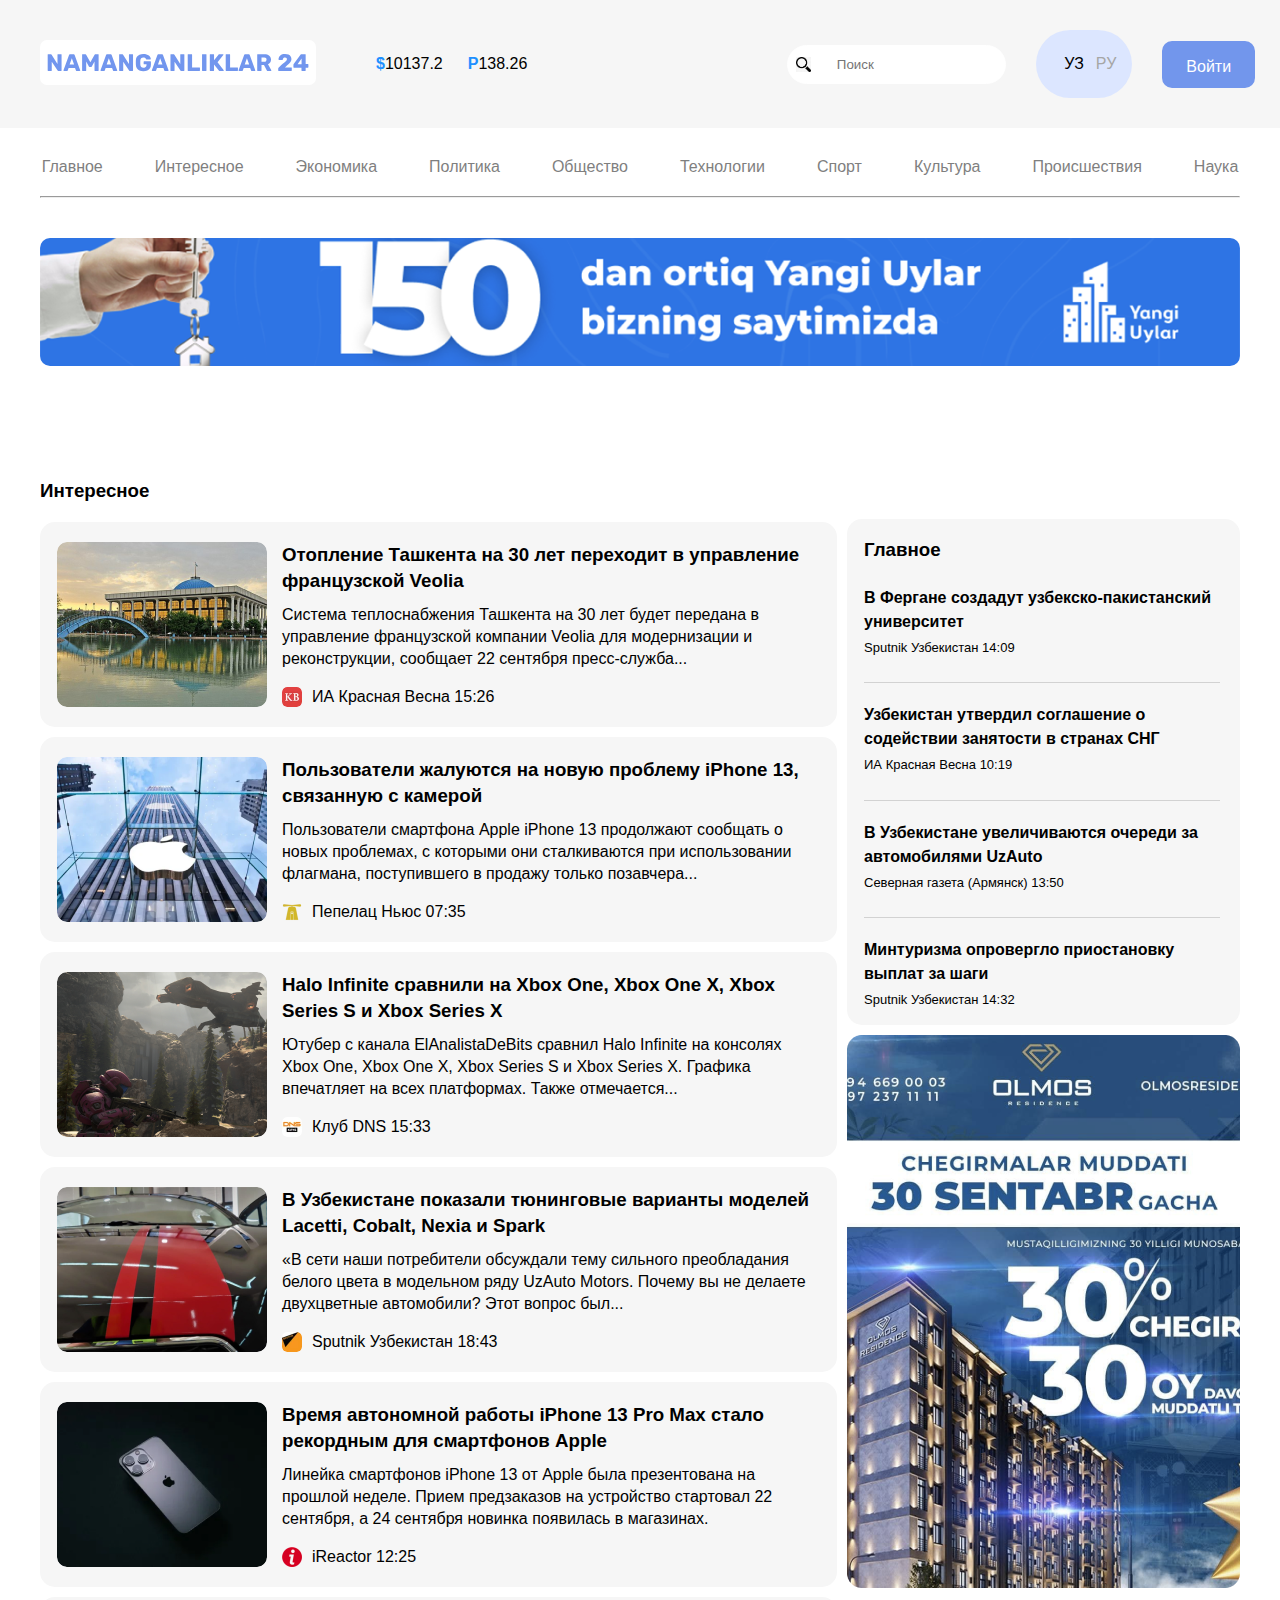
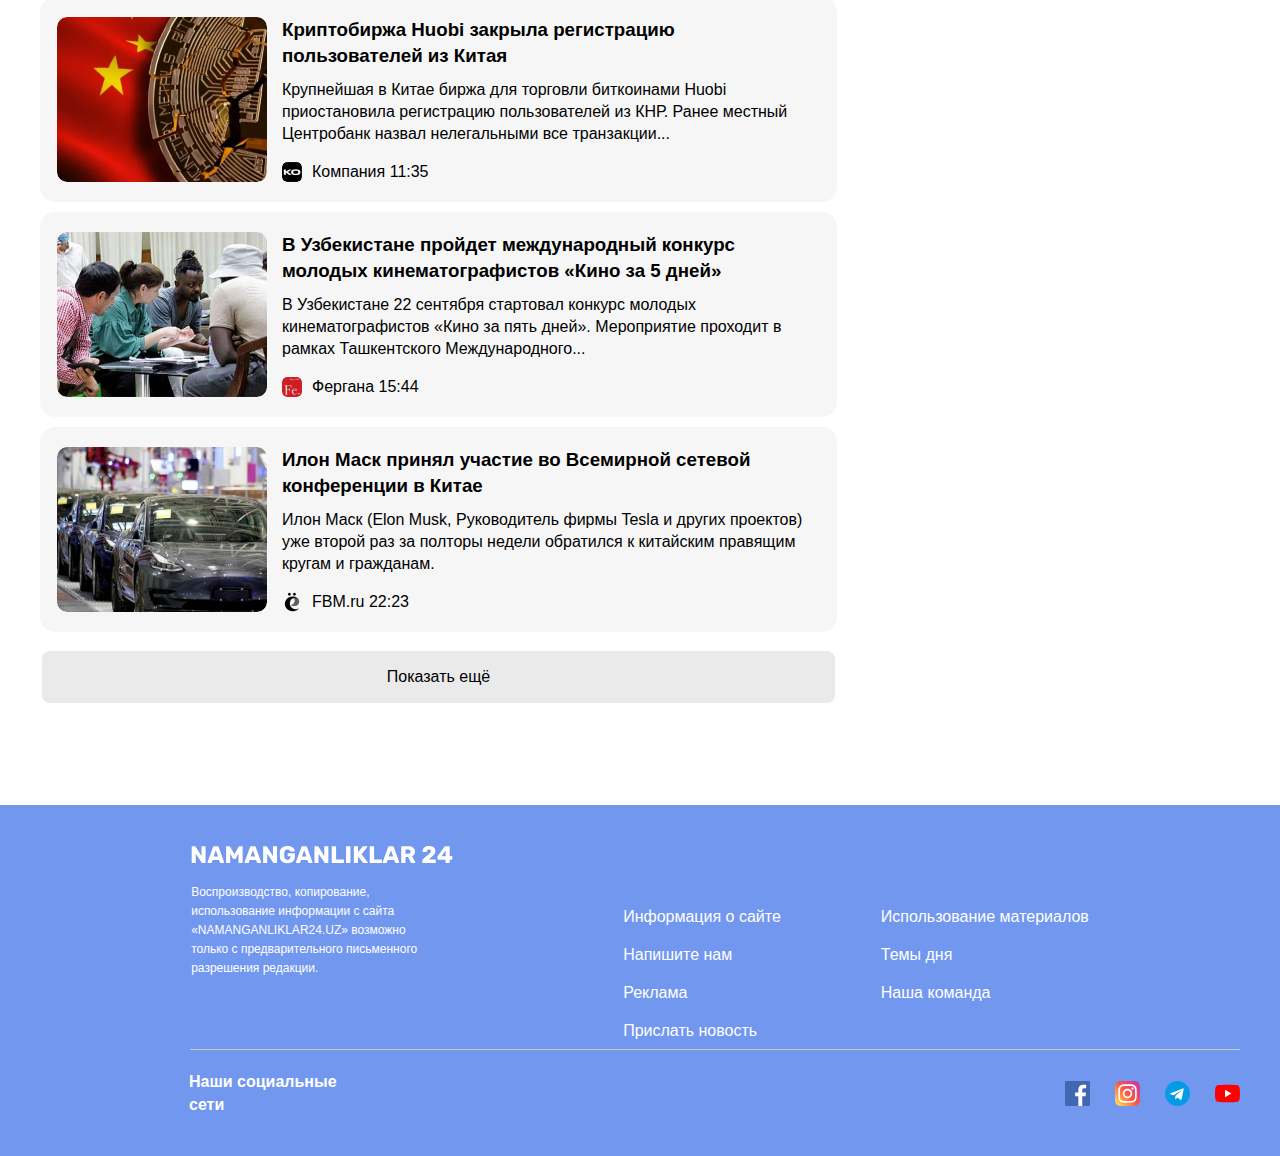
==== about.html @ 74d0e5bb "Initial commit" ====
<!DOCTYPE html>
<html lang="en">

<head>
    <meta charset="UTF-8">
    <meta name="viewport" content="width=device-width, initial-scale=1.0">
    <title>About.Namangan</title>
    <link rel="stylesheet" href="./normalize.css">
    <link rel="stylesheet" href="./main.css">
</head>

<body>
    <header class="namangan__header">
        <div class="header__inner">
            <div class="container">
                <div class="box__bacgkround__color">

                    <div class="box__namangan__one">

                        <div class="header__content">
                            <a href="./index.html">
                            <img class="header__logo" src="./images/NAMANGANLIKLAR24.svg" alt="Namangan photo">
                        </a>
                        </div>

                        <div class="drbox">
                            <p class="header__$"><span class="dollar__span">$</span>10137.2</p>
                            <p class="header__rubl"><span class="rubl__span">Р</span>138.26</p>
                        </div>
                        <div class="form__content">
                            <form class="header__form" action="https://echo.htmlacademy.ru" method="post">
                                <input class="header__form__item" placeholder="     Поиск" name="User_search"
                                    type="search">
                            </form>
                            <div class="language__box">
                                <a class="header__language" href="#">УЗ</a>
                                <a class="header__language__ru" href="#">РУ</a>
                            </div>
                            <a class="header__sign" href="./contact.html">Войти</a>
                        </div>


                    </div>



                </div>
            </div>
        </div>
        <div class="box__orginal__header">
            <div class="container">
                <ul class="header__list">
                    <li class="header__list__item"><a class="header__link" href="./index.html">Главное</a></li>
                    <li class="header__list__item"><a class="header__link" href="./about.html">Интересное</a></li>
                    <li class="header__list__item"><a class="header__link" href="./article.html">Экономика</a></li>
                    <li class="header__list__item"><a class="header__link" href="#">Политика</a></li>
                    <li class="header__list__item"><a class="header__link" href="#">Общество</a></li>
                    <li class="header__list__item"><a class="header__link" href="#">Технологии</a></li>
                    <li class="header__list__item"><a class="header__link" href="#">Спорт</a></li>
                    <li class="header__list__item"><a class="header__link" href="#">Культура</a></li>
                    <li class="header__list__item"><a class="header__link" href="#">Происшествия</a></li>
                    <li class="header__list__item"><a class="header__link" href="#">Наука</a></li>

                </ul>
                <hr class="header__line">

            </div>

        </div>

        <div class="box__namangan__ads">
            <div class="container">
                <img class="header__img__ad" width="1200" height="auto" src="./images/adheaderabout.png" alt="AD">
            </div>
        </div>

    </header>


    <main>
        <section class="world">
            <div class="container">
                <h3 class="world__left__title">Интересное</h3>
                <div class="world__main">
                    <div class="world__left__main">
                        <div class="world__left">


                            <ul class="world__left__list">
                                <li class="world__left__list__item">
                                    <img class="world__left__img" src="./images/tashkent.png" alt="1photo">

                                    <div class="world__left__list__item__content">
                                        <h3 class="world__left__list__item__content__title">Отопление Ташкента на 30 лет
                                            переходит в управление французской Veolia</h3>
                                        <p class="world__left__list__item__content__text">Система теплоснабжения
                                            Ташкента на 30 лет будет передана в управление французской компании Veolia
                                            для модернизации и реконструкции, сообщает 22 сентября пресс-служба... </p>
                                        <div class="world__left__list__item__box__bottom">
                                            <img class="world__left__list__item__box__bottom__img"
                                                src="./images/oxiridi.svg" alt="bottom photo">
                                            <span class="world__left__list__item__box__bottom__text">ИА Красная Весна
                                                15:26</span>
                                        </div>
                                    </div>
                                </li>

                                <li class="world__left__list__item">
                                    <img class="world__left__img" src="./images/iphonec.png" alt="1photo">
                                    <div class="world__left__list__item__content">
                                        <h3 class="world__left__list__item__content__title">Пользователи жалуются на
                                            новую проблему iPhone 13, связанную с камерой
                                        </h3>
                                        <p class="world__left__list__item__content__text">
                                            Пользователи смартфона Apple iPhone 13 продолжают сообщать о новых
                                            проблемах, с которыми они сталкиваются при использовании флагмана,
                                            поступившего в продажу только позавчера...
                                        </p>
                                        <div class="world__left__list__item__box__bottom">
                                            <img class="world__left__list__item__box__bottom__img"
                                                src="./images/2imgsvg.svg" alt="bottom photo">
                                            <span class="world__left__list__item__box__bottom__text">
                                                Пепелац Ньюс 07:35</span>
                                        </div>
                                    </div>
                                </li>
                                <li class="world__left__list__item">
                                    <img class="world__left__img" src="./images/3photolistimg.png" alt="1photo">
                                    <div class="world__left__list__item__content">
                                        <h3 class="world__left__list__item__content__title">Halo Infinite сравнили на Xbox One, Xbox One X, Xbox Series S и Xbox Series X
                                        </h3>
                                        <p class="world__left__list__item__content__text">
                                            Ютубер с канала ElAnalistaDeBits сравнил Halo Infinite на консолях Xbox One, Xbox One X, Xbox Series S и Xbox Series X. Графика впечатляет на всех платформах. Также отмечается...  
                                        </p>
                                        <div class="world__left__list__item__box__bottom">
                                            <img class="world__left__list__item__box__bottom__img"
                                                src="./images/3rasmsvg.svg" alt="bottom photo">
                                            <span class="world__left__list__item__box__bottom__text">Клуб DNS 15:33
                                            </span>
                                        </div>
                                    </div>
                                </li>
                                <li class="world__left__list__item">
                                    <img class="world__left__img" src="./images/4photolist.png" alt="1photo">
                                    <div class="world__left__list__item__content">
                                        <h3 class="world__left__list__item__content__title">В Узбекистане показали тюнинговые варианты моделей Lacetti, Cobalt, Nexia и Spark
                                        </h3>
                                        <p class="world__left__list__item__content__text">
                                            «В сети наши потребители обсуждали тему сильного преобладания белого цвета в модельном ряду UzAuto Motors. Почему вы не делаете двухцветные автомобили? Этот вопрос был...
                                        </p>
                                        <div class="world__left__list__item__box__bottom">
                                            <img class="world__left__list__item__box__bottom__img"
                                                src="./images/4rasmsvg.svg" alt="bottom photo">
                                            <span class="world__left__list__item__box__bottom__text">Sputnik Узбекистан 18:43
                                            </span>
                                        </div>
                                    </div>
                                </li>

                                <li class="world__left__list__item">
                                    <img class="world__left__img" src="./images/ip13.png" alt="1photo">
                                    <div class="world__left__list__item__content">
                                        <h3 class="world__left__list__item__content__title">Время автономной работы iPhone 13 Pro Max стало рекордным для смартфонов Apple
                                        </h3>
                                        <p class="world__left__list__item__content__text">Линейка смартфонов iPhone 13 от Apple была презентована на прошлой неделе. Прием предзаказов на устройство стартовал 22 сентября, а 24 сентября новинка появилась в магазинах.
                                        </p>
                                        <div class="world__left__list__item__box__bottom">
                                            <img class="world__left__list__item__box__bottom__img"
                                                src="./images/5rasmsvg.svg" alt="bottom photo">
                                            <span class="world__left__list__item__box__bottom__text">iReactor 12:25
                                            </span>
                                        </div>
                                    </div>
                                </li>

                                <li class="world__left__list__item">
                                    <img class="world__left__img" src="./images/bikoin.png" alt="1photo">
                                    <div class="world__left__list__item__content">
                                        <h3 class="world__left__list__item__content__title">Криптобиржа Huobi закрыла регистрацию пользователей из Китая
                                        </h3>
                                        <p class="world__left__list__item__content__text">
                                            Крупнейшая в Китае биржа для торговли биткоинами Huobi приостановила регистрацию пользователей из КНР. Ранее местный Центробанк назвал нелегальными все транзакции...
                                        </p>
                                        <div class="world__left__list__item__box__bottom">
                                            <img class="world__left__list__item__box__bottom__img"
                                                src="./images/6rasmsvg.svg" alt="bottom photo">
                                            <span class="world__left__list__item__box__bottom__text">Компания 11:35
                                            </span>
                                        </div>
                                    </div>
                                </li>

                                <li class="world__left__list__item">
                                    <img class="world__left__img" src="./images/6photolist.png" alt="1photo">
                                    <div class="world__left__list__item__content">
                                        <h3 class="world__left__list__item__content__title">В Узбекистане пройдет международный конкурс молодых кинематографистов «Кино за 5 дней»
                                        </h3>
                                        <p class="world__left__list__item__content__text">
                                            В Узбекистане 22 сентября стартовал конкурс молодых кинематографистов «Кино за пять дней». Мероприятие проходит в рамках Ташкентского Международного...
                                        </p>
                                        <div class="world__left__list__item__box__bottom">
                                            <img class="world__left__list__item__box__bottom__img"
                                                src="./images/7rasmsvg.svg" alt="bottom photo">
                                            <span class="world__left__list__item__box__bottom__text">Фергана 15:44
                                            </span>
                                        </div>
                                    </div>
                                </li>

                                <li class="world__left__list__item">
                                    <img class="world__left__img" src="./images/5photolist.png" alt="1photo">
                                    <div class="world__left__list__item__content">
                                        <h3 class="world__left__list__item__content__title">Илон Маск принял участие во Всемирной сетевой конференции в Китае
                                        </h3>
                                        <p class="world__left__list__item__content__text">
                                            Илон Маск (Elon Musk, Руководитель фирмы Tesla и других проектов) уже второй раз за полторы недели обратился к китайским правящим кругам и гражданам.
                                        </p>
                                        <div class="world__left__list__item__box__bottom">
                                            <img class="world__left__list__item__box__bottom__img"
                                                src="./images/4rasmbottom.svg" alt="bottom photo">
                                            <span class="world__left__list__item__box__bottom__text">FBM.ru 22:23
                                            </span>
                                        </div>
                                    </div>
                                </li>

                              




                            </ul>
                            <a class="world__left__link" href="./index.html">Показать ещё</a>
                        </div>





                    </div>












                    <div class="world__right">
                        <div class="world__right__main">

                            <h3 class="world__right__title">Главное</h3>
                            <ul class="world__right__list">
                                <li class="world__right__list__item">
                                    <h4 class="world__right__list__item__title">В Фергане создадут узбекско-пакистанский
                                        университет</h4>
                                    <p class="world__right__list__item__text">Sputnik Узбекистан 14:09</p>
                                </li>
                                <li class="world__right__list__item">
                                    <h4 class="world__right__list__item__title">Узбекистан утвердил соглашение о
                                        содействии
                                        занятости в странах СНГ
                                    </h4>
                                    <p class="world__right__list__item__text">ИА Красная Весна 10:19</p>
                                </li>
                                <li class="world__right__list__item">
                                    <h4 class="world__right__list__item__title">В Узбекистане увеличиваются очереди за
                                        автомобилями UzAuto
                                    </h4>
                                    <p class="world__right__list__item__text">Северная газета (Армянск) 13:50</p>
                                </li>
                                <li class="world__right__list__item world__right__list__item__active">
                                    <h4 class="world__right__list__item__title">Минтуризма опровергло приостановку
                                        выплат за
                                        шаги
                                    </h4>
                                    <p class="world__right__list__item__text">Sputnik Узбекистан 14:32</p>
                                </li>
                            </ul>




                        </div>
                        <a class="world__right__link__ad" href="#"><img class="world__right__link__ad__img"
                                 src="./images/adolmosheight.png" alt="adolmos"></a>

                    </div>









                </div>


            </div>


        </section>
    </main>

    <footer class="namangan__footer">
        <div class="namangan__footer__inner">
            <div class="container">
                <div class="namangan__footer__top__main">
                    <div class="namangan__footer__box">
                        <a href="#"><img class="namangan__footer__logo__img" src="./images/logo footer.svg"
                                alt="Namangan__logo"></a>

                        <p class="namangan__footer__text">Воспроизводство, копирование, использование информации с
                            сайта
                            «NAMANGANLIKLAR24.UZ» возможно только с предварительного письменного разрешения редакции.
                        </p>
                    </div>

                    <ul class="namangan__footer__list">
                        <li class="namangan__footer__list__item"><a class="namangan__footer__list__item__link"
                                href="#">Информация о сайте</a></li>
                        <li class="namangan__footer__list__item"><a class="namangan__footer__list__item__link"
                                href="#">Напишите нам</a></li>
                        <li class="namangan__footer__list__item"><a class="namangan__footer__list__item__link"
                                href="#">Реклама</a></li>
                        <li class="namangan__footer__list__item"><a class="namangan__footer__list__item__link"
                                href="#">Прислать новость</a></li>
                    </ul>

                    <ul class="namangan__footer__list__tutor">
                        <li class="namangan__footer__list__item__tutor"><a
                                class="namangan__footer__list__item__link__tutor" href="#">Использование материалов</a>
                        </li>
                        <li class="namangan__footer__list__item__tutor"><a
                                class="namangan__footer__list__item__link__tutor" href="#">Темы дня</a></li>
                        <li class="namangan__footer__list__item__tutor"><a
                                class="namangan__footer__list__item__link__tutor" href="#">Наша команда
                            </a></li>

                    </ul>

                </div>
                <div class="line"></div>



                <div class="namangan__footer__bottom__icons__box">
                    <div class="namangan__footer__bottom__icons__box__title__tutor">
                        <h4 class="namangan__footer__bottom__icons__box__title">Наши социальные сети</h4>
                    </div>
                    <div class="namangan__footer__bottom__icons__box__img">
                        <img width="25" src="./images/free-icon-facebook-1384053 1.svg" alt="faceebok photo">
                        <img width="25" src="./images/free-icon-instagram-2111463 1.svg" alt="faceebok photo">
                        <img width="25" src="./images/free-icon-telegram-2111646 1.svg" alt="faceebok photo">
                        <img width="25" src="./images/free-icon-youtube-1384060 1.svg" alt="faceebok photo">
                    </div>
                </div>

            </div>
        </div>
    </footer>

</body>

</html>
---- main.css ----
/*
* Prefixed by https://autoprefixer.github.io
* PostCSS: v8.4.14,
* Autoprefixer: v10.4.7
* Browsers: last 4 version
*/

* {
    margin: 0;
    padding: 0;
    -webkit-box-sizing: border-box;
            box-sizing: border-box;
}

body {
    font-family: 'Rubik', sans-serif;
}

li {
    list-style: none;
    
}

a {
    text-decoration: none;
}

.namangan__header--active {
    margin-bottom: 50px;
}


.header__inner {

    background-color: rgba(246, 246, 246, 1);
}

.header__logo {
    margin-right: 0;
    gap: 0;
}

.container {
    width: 1240px;
    padding-right: 20px;
    padding-left: 20px;
    margin: 0 auto;


}

.box__bacgkround__color {
    padding-top: 30px;
    padding-bottom: 30px;

}

.box__namangan__one {
    display: -webkit-box;
    display: -ms-flexbox;
    display: flex;
    gap: 60px;
    -webkit-box-align: center;
        -ms-flex-align: center;
            align-items: center;
    -webkit-box-pack: justify;
        -ms-flex-pack: justify;
            justify-content: space-between;
}

.header__form__item {
    border-radius: 60px;
    padding: 11px 10px 11px 30px;
    -webkit-box-sizing: border-box;
            box-sizing: border-box;
    background-image: url("./images/png-transparent-computer-icons-magnifying-glass-magnifier-magnifying-glass-magnifier-лупа-вектор-thumbnail.png");
    background-size: 15px;
    background-repeat: no-repeat;
    background-position: center left 8px;
    margin-left: 200px;
    border: 1px solid white;
}

.header__language__ru {
    color: rgba(166, 166, 166, 1);
    font-weight: 400;

}

.header__language {
    color: black;
    font-weight: 400;

    padding: 10px 12px;
    border-radius: 120px;

}

.header__sign {
    color: rgba(255, 255, 255, 1);
    background-color: rgba(114, 150, 236, 1);
    padding: 13px 20px 8px 20px;
    border-radius: 10px;
    font-weight: 500;
    border: 4px solid rgba(114, 150, 236, 1);

}

.header__sign:hover {
    background-color: white;
    border: solid 4px rgba(114, 150, 236, 1);
    color: rgba(114, 150, 236, 1);

}

.header__sign:active {
    opacity: 0.6;
    background-color: white;
    border: solid 4px rgba(114, 150, 236, 1);
    color: rgba(114, 150, 236, 1);
}


.language__box {
    background-color: rgba(220, 230, 255, 1);
    padding: 15px 16px 15px 16px;
    border-radius: 41px;
    display: -webkit-box;
    display: -ms-flexbox;
    display: flex;
    -webkit-box-align: center;
        -ms-flex-align: center;
            align-items: center;
}

.header__language:hover {
    background-color: rgba(255, 255, 255, 1);
}

.header__language__ru:hover {
    background-color: rgba(220, 230, 255, 1);

}


.form__content {
    display: -webkit-box;
    display: -ms-flexbox;
    display: flex;
    -webkit-box-align: center;
        -ms-flex-align: center;
            align-items: center;
    gap: 30px;
}

.header__content {
    display: -webkit-box;
    display: -ms-flexbox;
    display: flex;
    -webkit-box-align: center;
        -ms-flex-align: center;
            align-items: center;

}

.drbox {
    display: -webkit-box;
    display: -ms-flexbox;
    display: flex;
    gap: 25px;
}

.dollar__span {
    font-weight: bold;
    color: dodgerblue;
}

.rubl__span {
    font-weight: bold;
    color: dodgerblue;
}

.header__list {
    list-style: none;
    display: -webkit-box;
    display: -ms-flexbox;
    display: flex;
    -webkit-box-pack: center;
        -ms-flex-pack: center;
            justify-content: center;
    gap: 52px;
    margin-top: 30px;
    padding-bottom: 20px;

}

.header__link {
    color: rgba(127, 127, 127, 1);
    font-weight: 500;
}

.header__link:hover {
    color: red;

}

.header__line {
    color: rgba(127, 127, 127, 1);
}

.header__img__ad {
    border-radius: 10px;
    margin-top: 40px;
    margin-bottom: 50px;

}



/* news start */
.news__list {
    display: -webkit-box;
    display: -ms-flexbox;
    display: flex;
    -ms-flex-wrap: wrap;
        flex-wrap: wrap;
    -webkit-box-pack: center;
        -ms-flex-pack: center;
            justify-content: center;
}

.news__list__item {
    width: 390px;
    padding: 20px 18px 15px 17px;
    background-color: rgba(246, 246, 246, 1);
    border-radius: 15px;
    margin-right: 10px;
    margin-bottom: 8px;



}

.news__title {
    margin-bottom: 10px;

}

.news__text {
    margin-bottom: 15px;
    font-weight: 500;
    color: rgba(74, 75, 76, 1);
}

.box__icon {
    margin-top: 15px;
    display: -webkit-box;
    display: -ms-flexbox;
    display: flex;
    -webkit-box-align: center;
        -ms-flex-align: center;
            align-items: center;
    gap: 10px;
}

.icon__text {
    color: rgba(94, 95, 97, 1);
}

/* news__df start */

/* world__left start */
.world__left__title {
    margin-top: 60px;
}

.world__left__list {
    margin-top: 20px;
    display: -webkit-box;
    display: -ms-flexbox;
    display: flex;
    -webkit-box-orient: vertical;
    -webkit-box-direction: normal;
        -ms-flex-direction: column;
            flex-direction: column;
    gap: 10px;
}

.world__left__list__item {
    display: -webkit-box;
    display: -ms-flexbox;
    display: flex;
    width: 797px;
    background-color: rgba(246, 246, 246, 1);
    padding: 20px 20px 20px 17px;
    border-radius: 15px;

    gap: 15px;


}

.world__left__img {
    border-radius: 10px;
}

.world__left__list__item__content__title {
    line-height: 26px;
}

.world__left__list__item__content__text {
    font-weight: 400;
    margin-top: 10px;
    margin-bottom: 17px;
    font-size: 16px;
    line-height: 22px;
}

.world__left__list__item__box__bottom {
    display: -webkit-box;
    display: -ms-flexbox;
    display: flex;
    -webkit-box-align: center;
        -ms-flex-align: center;
            align-items: center;
    gap: 10px;
}

.world__left__list__item__box__bottom__img {
    border-radius: 5px;
}

.world__left__list__item__box__bottom__text {
    font-weight: 400;
    line-height: 14.22px;
}

.world__left__link {
    display: -webkit-box;
    display: -ms-flexbox;
    display: flex;
    -webkit-box-pack: center;
        -ms-flex-pack: center;
            justify-content: center;

    padding: 17px;
    background-color: rgba(234, 234, 234, 1);
    color: black;
    font-weight: 500;
    font-size: 16px;
    margin-top: 17px;
    border: 2.7px solid white;

    border-radius: 10px;

}

.world__left__link:hover {
    background-color: rgb(255, 255, 255);
    border: 2.7px solid blue;
    color: blue;
}

.world__left__link:active {
    opacity: 0.6;
    background-color: rgb(255, 255, 255);
    border: 2.7px solid blue;
    color: blue;
}

/* world__left finish */

/* world__right start */
.world__right__main {
    margin-top: 17px;
    padding: 20px 20px 5px 17px;
    border-radius: 15px;
    background-color: rgba(246, 246, 246, 1);
    margin-left: 10px;
    margin-bottom: 10px;
}

.world__main {
    display: -webkit-box;
    display: -ms-flexbox;
    display: flex;
    -webkit-box-orient: horizontal;
    -webkit-box-direction: normal;
        -ms-flex-direction: row;
            flex-direction: row;

}

.world__right__title {
    margin-bottom: 25px;
}

.world__right__list {
    display: -webkit-box;
    display: -ms-flexbox;
    display: flex;
    -webkit-box-orient: vertical;
    -webkit-box-direction: normal;
        -ms-flex-direction: column;
            flex-direction: column;
    gap: 20px;
}

.world__right__list__item {


    border-bottom: 1px solid rgba(210, 210, 210, 1);

    padding-bottom: 20px;
}

.world__right__list__item__active {
    border-bottom: none;
    padding-bottom: 5px;
}

.world__right__list__item__title {
    line-height: 24px;
}

.world__right__list__item__text {
    line-height: 28.44px;
    font-weight: 400;
    font-size: 13px;

}

.world__right__link__ad {
    margin-left: 10px;
    border-radius: 15px;

}






/* world__right finish */
/* news three start */
.section__news__three__main__title {
    line-height: 28.44px;
    margin-top: 60px;
    margin-bottom: 20px;
}

.section__news__three__list {
    display: -webkit-box;
    display: -ms-flexbox;
    display: flex;
    gap: 10px;
}

.section__news__three__list__item {
    width: 393px;
    padding: 20px 18px 15px 17px;
    border-radius: 15px;
    background-color: rgba(246, 246, 246, 1);
}

.section__news__three__list__item__title {
    line-height: 26px;
}


.section__news__three__list__item__text {
    margin-top: 10px;
    margin-bottom: 20px;
    font-size: 1rem;
    line-height: 22px;
    color: rgba(74, 75, 76, 1);
    font-weight: 400;
}

.section__news__three__list__item__bottom__box {
    display: -webkit-box;
    display: -ms-flexbox;
    display: flex;
    -webkit-box-align: center;
        -ms-flex-align: center;
            align-items: center;
    gap: 10px;
}

.section__news__three__list__item__bottom__box--active {
    margin-top: 43px;
}

.section__news__three__list__item__bottom__box__text {
    font-size: 12px;
    line-height: 14.22px;
    color: rgba(94, 95, 97, 1);
    font-weight: 400;
}




/* news three finish */

/* footer :start */
.namangan__footer {
    margin-top: 100px;



}

.namangan__footer__inner {
    background-color: rgba(114, 151, 239, 1);
    padding-bottom: 40px;
}

.namangan__footer__top__main {
    display: -webkit-box;
    display: -ms-flexbox;
    display: flex;
    -webkit-box-pack: center;
        -ms-flex-pack: center;
            justify-content: center;



}

.namangan__footer__logo__img {
    padding-top: 40px;
}

.namangan__footer__box {

    width: 229px;



}

.namangan__footer__text {
    font-weight: 400;
    color: rgba(255, 255, 255, 1);
    font-size: 12px;
    line-height: 19px;
    margin-top: 15px;
    padding-bottom: 71px;

}

.namangan__footer__list {
    display: -webkit-box;
    display: -ms-flexbox;
    display: flex;
    -webkit-box-orient: vertical;
    -webkit-box-direction: normal;
        -ms-flex-direction: column;
            flex-direction: column;
    gap: 20px;
    margin-left: 203px;
    margin-top: 103px;
    margin-right: 100px;
}

.namangan__footer__list__item__link {
    font-weight: 500;
    font-size: 16px;
    color: rgba(255, 255, 255, 1);
}

.namangan__footer__list__tutor {
    display: -webkit-box;
    display: -ms-flexbox;
    display: flex;
    -webkit-box-orient: vertical;
    -webkit-box-direction: normal;
        -ms-flex-direction: column;
            flex-direction: column;
    gap: 20px;
    margin-top: 103px;
}

.namangan__footer__list__item__link__tutor {
    color: rgba(255, 255, 255, 1);
    ;
    font-weight: 16px;
    font-weight: 500;
}

.line {
    border-bottom: 1px solid rgba(206, 206, 206, 1);
    margin-left: 150px;
}

.namangan__footer__bottom__icons__box {
    padding-top: 20px;
    display: -webkit-box;
    display: -ms-flexbox;
    display: flex;
    -webkit-box-pack: center;
        -ms-flex-pack: center;
            justify-content: center;
}

.namangan__footer__bottom__icons__box__title__tutor {
    /* width: 161px; */
    line-height: 23px;

}

.namangan__footer__bottom__icons__box__title {
    margin-left: 149px;
    color: rgba(255, 255, 255, 1);
    width: 161px;

}

.namangan__footer__bottom__icons__box__img {
    display: -webkit-box;
    display: -ms-flexbox;
    display: flex;
    gap: 25px;
    -webkit-box-align: center;
        -ms-flex-align: center;
            align-items: center;
    -webkit-box-orient: horizontal;
    -webkit-box-direction: normal;
        -ms-flex-direction: row;
            flex-direction: row;
    margin-left: auto;
}






.world-article-left-right__box {
    width: 200px;
    display: -webkit-box;
    display: -ms-flexbox;
    display: flex;
    -webkit-box-align: center;
        -ms-flex-align: center;
            align-items: center;
    gap: 10px;


}

.world-article-left-right__text {
    color: rgba(94, 95, 97, 1);
    font-size: 14px;
    line-height: 16px;
}

.world-article-left-right__title {
    width: 554px;
    margin-top: 30px;
    margin-bottom: 20px;
}

.world-article-left-right__subtitle__img {
    margin-bottom: 25px;
}

.world-article-left-right__subimg__box {
    display: -webkit-box;
    display: -ms-flexbox;
    display: flex;
    -webkit-box-orient: vertical;
    -webkit-box-direction: normal;
        -ms-flex-direction: column;
            flex-direction: column;
    gap: 24px;
}

.world-article-left-right__subimg__text {
    width: 797px;
    font-size: 20px;
    line-height: 30px;


}

.world-article-left-right__subimg__text:nth-child(6) {
    padding-bottom: 50px;
    border-bottom: 1px solid rgba(210, 210, 210, 1);
}

.contact__textarea {
    /* width: 696px;
    height: 180px; */
    padding: 18px 524px 143px 20px;
    margin-top: 10px;
    border-radius: 10px;
    border: 1px solid rgba(0, 0, 0, 0.2);
}

.contact__textarea:focus {
    border: 1px solid rgba(0, 0, 0, 0.2);
    outline: none;
}

.contact__form {
    width: 710px;



}


.contact__input__item {
    padding: 18px 166px 18px 20px;
    border-radius: 10px;
    border: 1px solid rgba(0, 0, 0, 0.2);
}

.contact__input__item--active {
    padding: 18px 526px 18px 20px;

}

.contact__box {
    display: -webkit-box;
    display: -ms-flexbox;
    display: flex;
    gap: 10px;
    margin-bottom: 10px;
    margin-top: 20px;
}

.contact__input__item:focus {
    border: 1px solid rgba(0, 0, 0, 0.2);
    outline: none;
}

.contact__btn {
    padding: 17px 30px;
    background-color: rgba(114, 151, 239, 1);
    color: white;
    font-weight: 500;
    border-radius: 10px;
    border: none;
    margin-left: 587px;
    margin-top: 20px;
}

.contact__list {}

.contact__items {
   

    border-bottom: 1px solid rgba(210, 210, 210, 1);
}

.contact__titles {
    line-height: 23.7px;
    margin-bottom: 7px;
}

.contact__texts {
    line-height: 18.96px;
    margin-bottom: 20px;
}

.contact__main {
    display: -webkit-box;
    display: -ms-flexbox;
    display: flex;

    gap: 10px;
    -webkit-box-align: start;
        -ms-flex-align: start;
            align-items: flex-start;
}

.contact-right__main {
    padding: 30px 210px 20px 25px;
    background-color: rgba(246, 246, 246, 1);
    margin-top: 20px;
    border-radius: 10px;
   

}

.contact__items:nth-child(2) {
    margin-top: 20px;
}

.contact__items:nth-child(3) {
    margin-top: 20px;
    border-bottom: none;
}
































/* news__df finish */
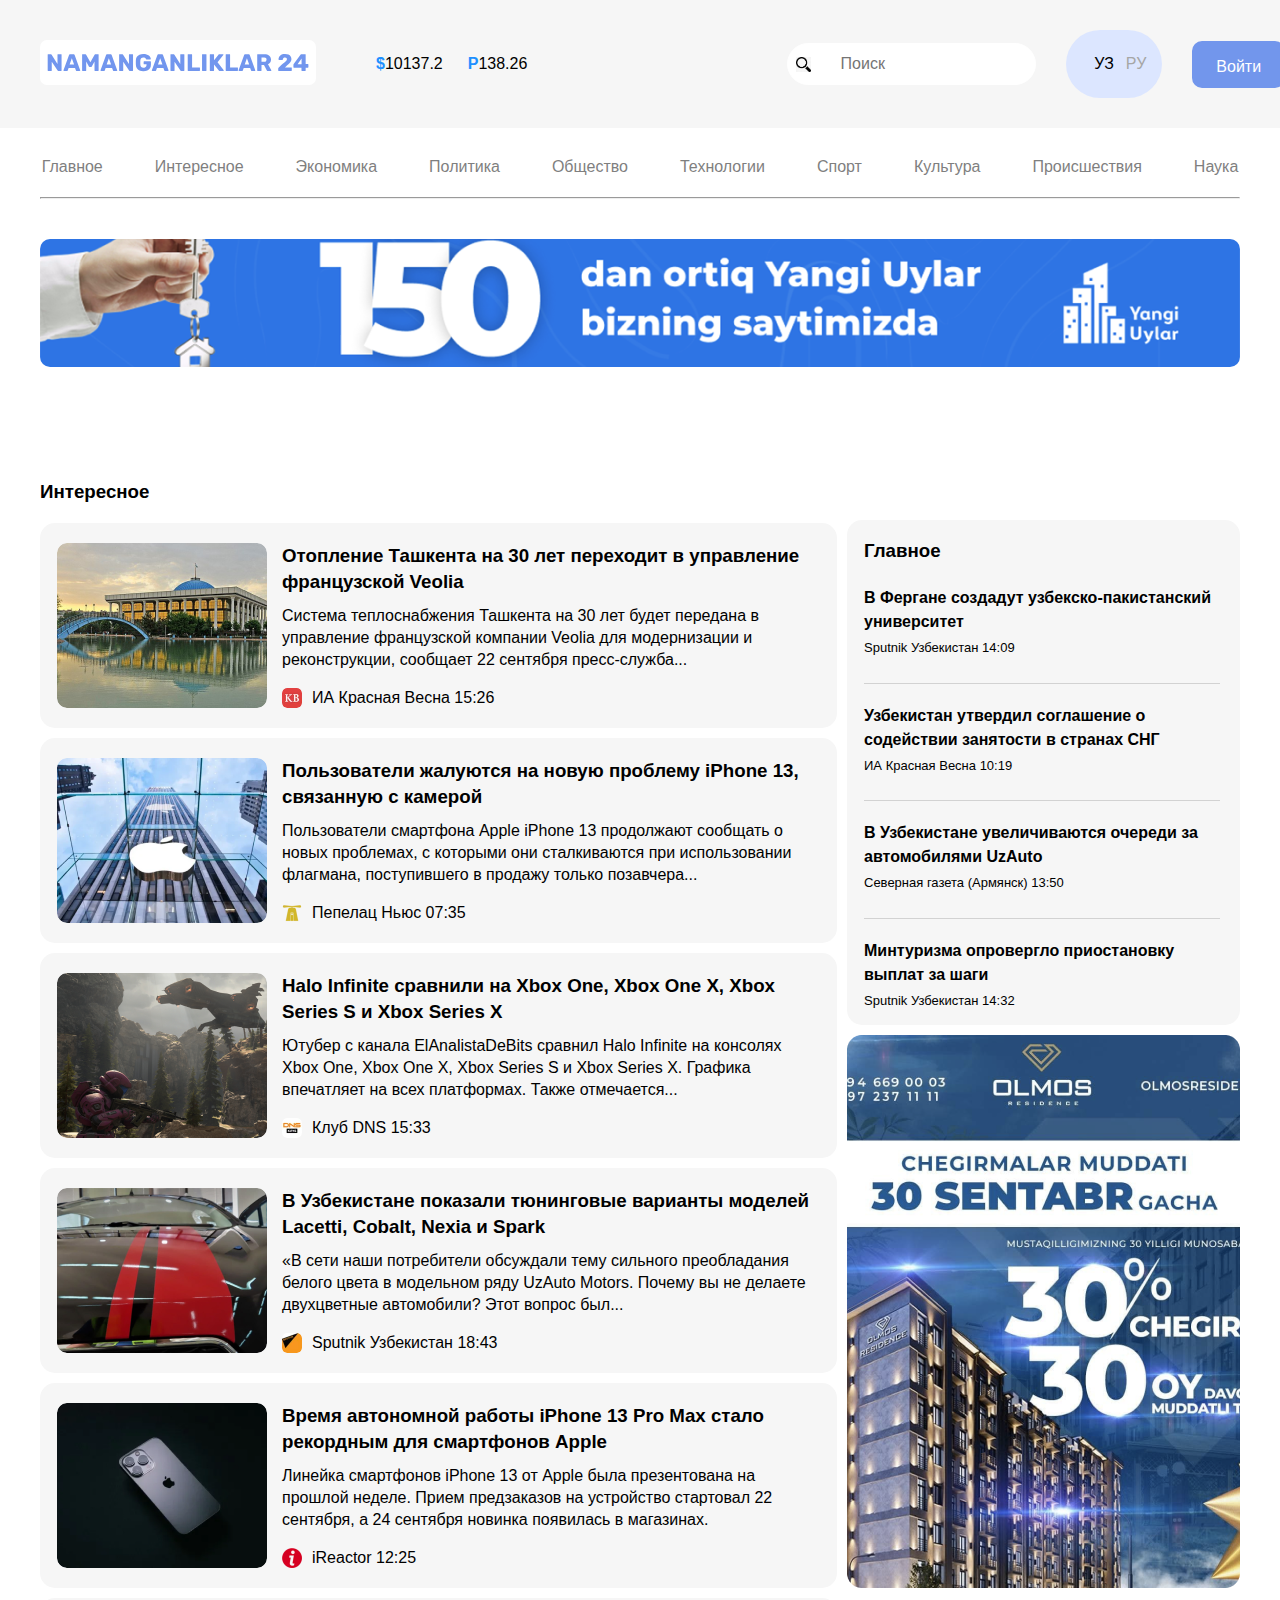
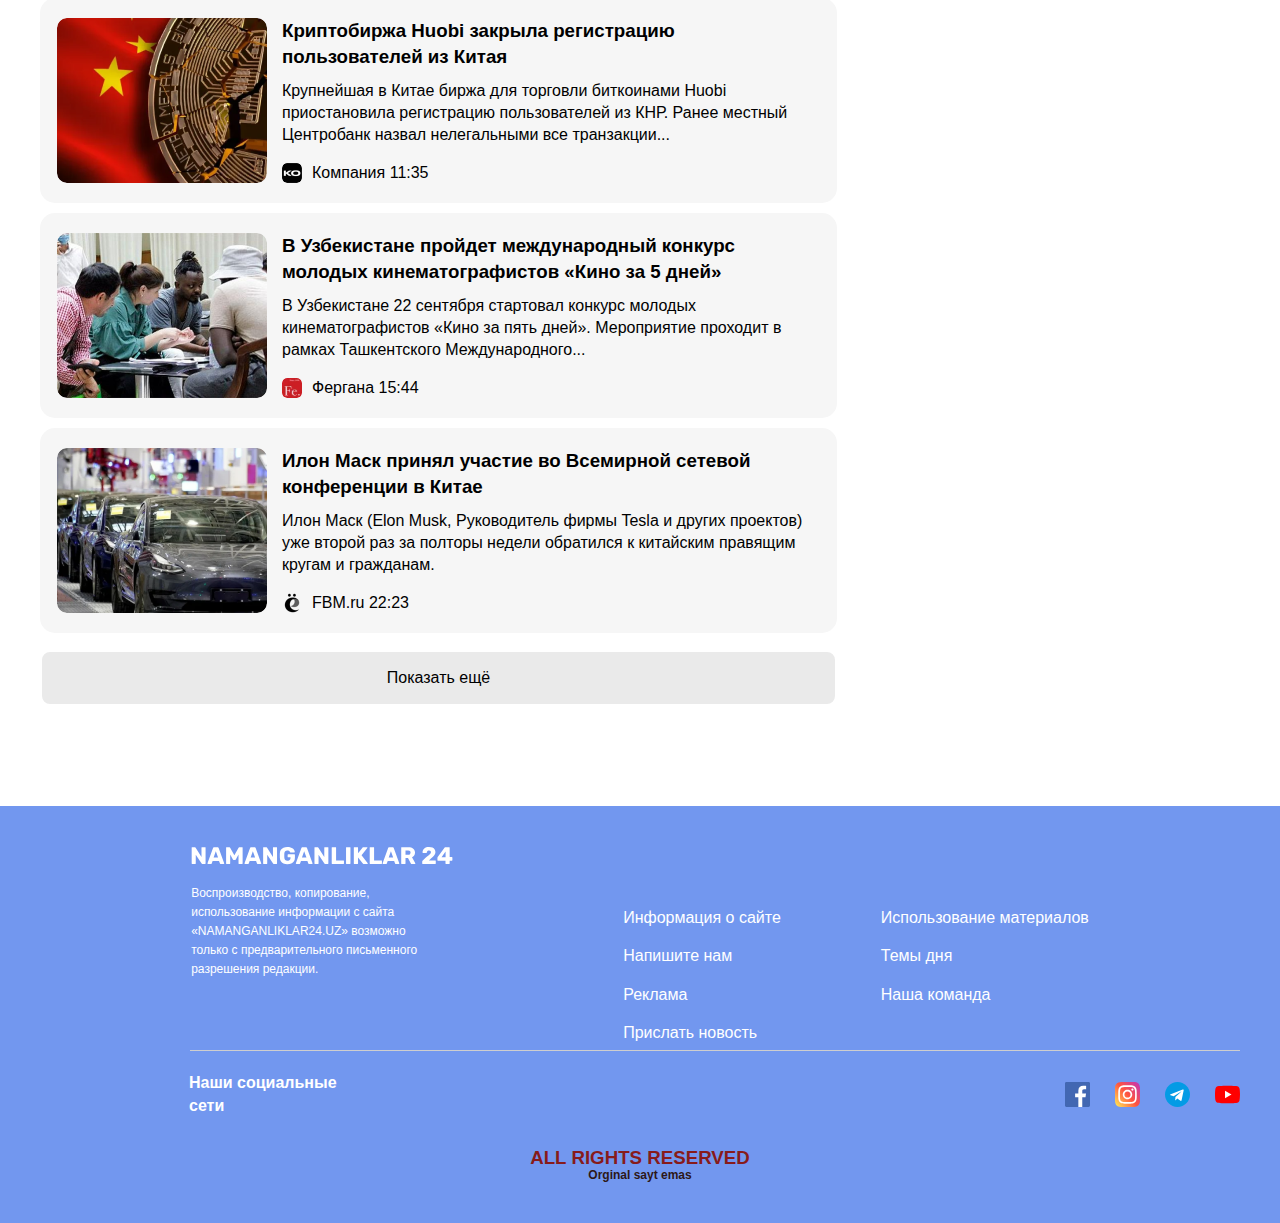
==== commit 934da004: "add code" ====
--- a/about.html
+++ b/about.html
@@ -361,7 +361,10 @@
                         <img width="25" src="./images/free-icon-youtube-1384060 1.svg" alt="faceebok photo">
                     </div>
                 </div>
-
+  
+
+                <h3 class="namangan__footer__bottom-title">ALL RIGHTS RESERVED</h3>
+                <p class="namangan__footer__bottom-texts">Orginal sayt emas</p>
             </div>
         </div>
     </footer>
--- a/main.css
+++ b/main.css
@@ -1,829 +1 @@
-/*
-* Prefixed by https://autoprefixer.github.io
-* PostCSS: v8.4.14,
-* Autoprefixer: v10.4.7
-* Browsers: last 4 version
-*/
-
-* {
-    margin: 0;
-    padding: 0;
-    -webkit-box-sizing: border-box;
-            box-sizing: border-box;
-}
-
-body {
-    font-family: 'Rubik', sans-serif;
-}
-
-li {
-    list-style: none;
-    
-}
-
-a {
-    text-decoration: none;
-}
-
-.namangan__header--active {
-    margin-bottom: 50px;
-}
-
-
-.header__inner {
-
-    background-color: rgba(246, 246, 246, 1);
-}
-
-.header__logo {
-    margin-right: 0;
-    gap: 0;
-}
-
-.container {
-    width: 1240px;
-    padding-right: 20px;
-    padding-left: 20px;
-    margin: 0 auto;
-
-
-}
-
-.box__bacgkround__color {
-    padding-top: 30px;
-    padding-bottom: 30px;
-
-}
-
-.box__namangan__one {
-    display: -webkit-box;
-    display: -ms-flexbox;
-    display: flex;
-    gap: 60px;
-    -webkit-box-align: center;
-        -ms-flex-align: center;
-            align-items: center;
-    -webkit-box-pack: justify;
-        -ms-flex-pack: justify;
-            justify-content: space-between;
-}
-
-.header__form__item {
-    border-radius: 60px;
-    padding: 11px 10px 11px 30px;
-    -webkit-box-sizing: border-box;
-            box-sizing: border-box;
-    background-image: url("./images/png-transparent-computer-icons-magnifying-glass-magnifier-magnifying-glass-magnifier-лупа-вектор-thumbnail.png");
-    background-size: 15px;
-    background-repeat: no-repeat;
-    background-position: center left 8px;
-    margin-left: 200px;
-    border: 1px solid white;
-}
-
-.header__language__ru {
-    color: rgba(166, 166, 166, 1);
-    font-weight: 400;
-
-}
-
-.header__language {
-    color: black;
-    font-weight: 400;
-
-    padding: 10px 12px;
-    border-radius: 120px;
-
-}
-
-.header__sign {
-    color: rgba(255, 255, 255, 1);
-    background-color: rgba(114, 150, 236, 1);
-    padding: 13px 20px 8px 20px;
-    border-radius: 10px;
-    font-weight: 500;
-    border: 4px solid rgba(114, 150, 236, 1);
-
-}
-
-.header__sign:hover {
-    background-color: white;
-    border: solid 4px rgba(114, 150, 236, 1);
-    color: rgba(114, 150, 236, 1);
-
-}
-
-.header__sign:active {
-    opacity: 0.6;
-    background-color: white;
-    border: solid 4px rgba(114, 150, 236, 1);
-    color: rgba(114, 150, 236, 1);
-}
-
-
-.language__box {
-    background-color: rgba(220, 230, 255, 1);
-    padding: 15px 16px 15px 16px;
-    border-radius: 41px;
-    display: -webkit-box;
-    display: -ms-flexbox;
-    display: flex;
-    -webkit-box-align: center;
-        -ms-flex-align: center;
-            align-items: center;
-}
-
-.header__language:hover {
-    background-color: rgba(255, 255, 255, 1);
-}
-
-.header__language__ru:hover {
-    background-color: rgba(220, 230, 255, 1);
-
-}
-
-
-.form__content {
-    display: -webkit-box;
-    display: -ms-flexbox;
-    display: flex;
-    -webkit-box-align: center;
-        -ms-flex-align: center;
-            align-items: center;
-    gap: 30px;
-}
-
-.header__content {
-    display: -webkit-box;
-    display: -ms-flexbox;
-    display: flex;
-    -webkit-box-align: center;
-        -ms-flex-align: center;
-            align-items: center;
-
-}
-
-.drbox {
-    display: -webkit-box;
-    display: -ms-flexbox;
-    display: flex;
-    gap: 25px;
-}
-
-.dollar__span {
-    font-weight: bold;
-    color: dodgerblue;
-}
-
-.rubl__span {
-    font-weight: bold;
-    color: dodgerblue;
-}
-
-.header__list {
-    list-style: none;
-    display: -webkit-box;
-    display: -ms-flexbox;
-    display: flex;
-    -webkit-box-pack: center;
-        -ms-flex-pack: center;
-            justify-content: center;
-    gap: 52px;
-    margin-top: 30px;
-    padding-bottom: 20px;
-
-}
-
-.header__link {
-    color: rgba(127, 127, 127, 1);
-    font-weight: 500;
-}
-
-.header__link:hover {
-    color: red;
-
-}
-
-.header__line {
-    color: rgba(127, 127, 127, 1);
-}
-
-.header__img__ad {
-    border-radius: 10px;
-    margin-top: 40px;
-    margin-bottom: 50px;
-
-}
-
-
-
-/* news start */
-.news__list {
-    display: -webkit-box;
-    display: -ms-flexbox;
-    display: flex;
-    -ms-flex-wrap: wrap;
-        flex-wrap: wrap;
-    -webkit-box-pack: center;
-        -ms-flex-pack: center;
-            justify-content: center;
-}
-
-.news__list__item {
-    width: 390px;
-    padding: 20px 18px 15px 17px;
-    background-color: rgba(246, 246, 246, 1);
-    border-radius: 15px;
-    margin-right: 10px;
-    margin-bottom: 8px;
-
-
-
-}
-
-.news__title {
-    margin-bottom: 10px;
-
-}
-
-.news__text {
-    margin-bottom: 15px;
-    font-weight: 500;
-    color: rgba(74, 75, 76, 1);
-}
-
-.box__icon {
-    margin-top: 15px;
-    display: -webkit-box;
-    display: -ms-flexbox;
-    display: flex;
-    -webkit-box-align: center;
-        -ms-flex-align: center;
-            align-items: center;
-    gap: 10px;
-}
-
-.icon__text {
-    color: rgba(94, 95, 97, 1);
-}
-
-/* news__df start */
-
-/* world__left start */
-.world__left__title {
-    margin-top: 60px;
-}
-
-.world__left__list {
-    margin-top: 20px;
-    display: -webkit-box;
-    display: -ms-flexbox;
-    display: flex;
-    -webkit-box-orient: vertical;
-    -webkit-box-direction: normal;
-        -ms-flex-direction: column;
-            flex-direction: column;
-    gap: 10px;
-}
-
-.world__left__list__item {
-    display: -webkit-box;
-    display: -ms-flexbox;
-    display: flex;
-    width: 797px;
-    background-color: rgba(246, 246, 246, 1);
-    padding: 20px 20px 20px 17px;
-    border-radius: 15px;
-
-    gap: 15px;
-
-
-}
-
-.world__left__img {
-    border-radius: 10px;
-}
-
-.world__left__list__item__content__title {
-    line-height: 26px;
-}
-
-.world__left__list__item__content__text {
-    font-weight: 400;
-    margin-top: 10px;
-    margin-bottom: 17px;
-    font-size: 16px;
-    line-height: 22px;
-}
-
-.world__left__list__item__box__bottom {
-    display: -webkit-box;
-    display: -ms-flexbox;
-    display: flex;
-    -webkit-box-align: center;
-        -ms-flex-align: center;
-            align-items: center;
-    gap: 10px;
-}
-
-.world__left__list__item__box__bottom__img {
-    border-radius: 5px;
-}
-
-.world__left__list__item__box__bottom__text {
-    font-weight: 400;
-    line-height: 14.22px;
-}
-
-.world__left__link {
-    display: -webkit-box;
-    display: -ms-flexbox;
-    display: flex;
-    -webkit-box-pack: center;
-        -ms-flex-pack: center;
-            justify-content: center;
-
-    padding: 17px;
-    background-color: rgba(234, 234, 234, 1);
-    color: black;
-    font-weight: 500;
-    font-size: 16px;
-    margin-top: 17px;
-    border: 2.7px solid white;
-
-    border-radius: 10px;
-
-}
-
-.world__left__link:hover {
-    background-color: rgb(255, 255, 255);
-    border: 2.7px solid blue;
-    color: blue;
-}
-
-.world__left__link:active {
-    opacity: 0.6;
-    background-color: rgb(255, 255, 255);
-    border: 2.7px solid blue;
-    color: blue;
-}
-
-/* world__left finish */
-
-/* world__right start */
-.world__right__main {
-    margin-top: 17px;
-    padding: 20px 20px 5px 17px;
-    border-radius: 15px;
-    background-color: rgba(246, 246, 246, 1);
-    margin-left: 10px;
-    margin-bottom: 10px;
-}
-
-.world__main {
-    display: -webkit-box;
-    display: -ms-flexbox;
-    display: flex;
-    -webkit-box-orient: horizontal;
-    -webkit-box-direction: normal;
-        -ms-flex-direction: row;
-            flex-direction: row;
-
-}
-
-.world__right__title {
-    margin-bottom: 25px;
-}
-
-.world__right__list {
-    display: -webkit-box;
-    display: -ms-flexbox;
-    display: flex;
-    -webkit-box-orient: vertical;
-    -webkit-box-direction: normal;
-        -ms-flex-direction: column;
-            flex-direction: column;
-    gap: 20px;
-}
-
-.world__right__list__item {
-
-
-    border-bottom: 1px solid rgba(210, 210, 210, 1);
-
-    padding-bottom: 20px;
-}
-
-.world__right__list__item__active {
-    border-bottom: none;
-    padding-bottom: 5px;
-}
-
-.world__right__list__item__title {
-    line-height: 24px;
-}
-
-.world__right__list__item__text {
-    line-height: 28.44px;
-    font-weight: 400;
-    font-size: 13px;
-
-}
-
-.world__right__link__ad {
-    margin-left: 10px;
-    border-radius: 15px;
-
-}
-
-
-
-
-
-
-/* world__right finish */
-/* news three start */
-.section__news__three__main__title {
-    line-height: 28.44px;
-    margin-top: 60px;
-    margin-bottom: 20px;
-}
-
-.section__news__three__list {
-    display: -webkit-box;
-    display: -ms-flexbox;
-    display: flex;
-    gap: 10px;
-}
-
-.section__news__three__list__item {
-    width: 393px;
-    padding: 20px 18px 15px 17px;
-    border-radius: 15px;
-    background-color: rgba(246, 246, 246, 1);
-}
-
-.section__news__three__list__item__title {
-    line-height: 26px;
-}
-
-
-.section__news__three__list__item__text {
-    margin-top: 10px;
-    margin-bottom: 20px;
-    font-size: 1rem;
-    line-height: 22px;
-    color: rgba(74, 75, 76, 1);
-    font-weight: 400;
-}
-
-.section__news__three__list__item__bottom__box {
-    display: -webkit-box;
-    display: -ms-flexbox;
-    display: flex;
-    -webkit-box-align: center;
-        -ms-flex-align: center;
-            align-items: center;
-    gap: 10px;
-}
-
-.section__news__three__list__item__bottom__box--active {
-    margin-top: 43px;
-}
-
-.section__news__three__list__item__bottom__box__text {
-    font-size: 12px;
-    line-height: 14.22px;
-    color: rgba(94, 95, 97, 1);
-    font-weight: 400;
-}
-
-
-
-
-/* news three finish */
-
-/* footer :start */
-.namangan__footer {
-    margin-top: 100px;
-
-
-
-}
-
-.namangan__footer__inner {
-    background-color: rgba(114, 151, 239, 1);
-    padding-bottom: 40px;
-}
-
-.namangan__footer__top__main {
-    display: -webkit-box;
-    display: -ms-flexbox;
-    display: flex;
-    -webkit-box-pack: center;
-        -ms-flex-pack: center;
-            justify-content: center;
-
-
-
-}
-
-.namangan__footer__logo__img {
-    padding-top: 40px;
-}
-
-.namangan__footer__box {
-
-    width: 229px;
-
-
-
-}
-
-.namangan__footer__text {
-    font-weight: 400;
-    color: rgba(255, 255, 255, 1);
-    font-size: 12px;
-    line-height: 19px;
-    margin-top: 15px;
-    padding-bottom: 71px;
-
-}
-
-.namangan__footer__list {
-    display: -webkit-box;
-    display: -ms-flexbox;
-    display: flex;
-    -webkit-box-orient: vertical;
-    -webkit-box-direction: normal;
-        -ms-flex-direction: column;
-            flex-direction: column;
-    gap: 20px;
-    margin-left: 203px;
-    margin-top: 103px;
-    margin-right: 100px;
-}
-
-.namangan__footer__list__item__link {
-    font-weight: 500;
-    font-size: 16px;
-    color: rgba(255, 255, 255, 1);
-}
-
-.namangan__footer__list__tutor {
-    display: -webkit-box;
-    display: -ms-flexbox;
-    display: flex;
-    -webkit-box-orient: vertical;
-    -webkit-box-direction: normal;
-        -ms-flex-direction: column;
-            flex-direction: column;
-    gap: 20px;
-    margin-top: 103px;
-}
-
-.namangan__footer__list__item__link__tutor {
-    color: rgba(255, 255, 255, 1);
-    ;
-    font-weight: 16px;
-    font-weight: 500;
-}
-
-.line {
-    border-bottom: 1px solid rgba(206, 206, 206, 1);
-    margin-left: 150px;
-}
-
-.namangan__footer__bottom__icons__box {
-    padding-top: 20px;
-    display: -webkit-box;
-    display: -ms-flexbox;
-    display: flex;
-    -webkit-box-pack: center;
-        -ms-flex-pack: center;
-            justify-content: center;
-}
-
-.namangan__footer__bottom__icons__box__title__tutor {
-    /* width: 161px; */
-    line-height: 23px;
-
-}
-
-.namangan__footer__bottom__icons__box__title {
-    margin-left: 149px;
-    color: rgba(255, 255, 255, 1);
-    width: 161px;
-
-}
-
-.namangan__footer__bottom__icons__box__img {
-    display: -webkit-box;
-    display: -ms-flexbox;
-    display: flex;
-    gap: 25px;
-    -webkit-box-align: center;
-        -ms-flex-align: center;
-            align-items: center;
-    -webkit-box-orient: horizontal;
-    -webkit-box-direction: normal;
-        -ms-flex-direction: row;
-            flex-direction: row;
-    margin-left: auto;
-}
-
-
-
-
-
-
-.world-article-left-right__box {
-    width: 200px;
-    display: -webkit-box;
-    display: -ms-flexbox;
-    display: flex;
-    -webkit-box-align: center;
-        -ms-flex-align: center;
-            align-items: center;
-    gap: 10px;
-
-
-}
-
-.world-article-left-right__text {
-    color: rgba(94, 95, 97, 1);
-    font-size: 14px;
-    line-height: 16px;
-}
-
-.world-article-left-right__title {
-    width: 554px;
-    margin-top: 30px;
-    margin-bottom: 20px;
-}
-
-.world-article-left-right__subtitle__img {
-    margin-bottom: 25px;
-}
-
-.world-article-left-right__subimg__box {
-    display: -webkit-box;
-    display: -ms-flexbox;
-    display: flex;
-    -webkit-box-orient: vertical;
-    -webkit-box-direction: normal;
-        -ms-flex-direction: column;
-            flex-direction: column;
-    gap: 24px;
-}
-
-.world-article-left-right__subimg__text {
-    width: 797px;
-    font-size: 20px;
-    line-height: 30px;
-
-
-}
-
-.world-article-left-right__subimg__text:nth-child(6) {
-    padding-bottom: 50px;
-    border-bottom: 1px solid rgba(210, 210, 210, 1);
-}
-
-.contact__textarea {
-    /* width: 696px;
-    height: 180px; */
-    padding: 18px 524px 143px 20px;
-    margin-top: 10px;
-    border-radius: 10px;
-    border: 1px solid rgba(0, 0, 0, 0.2);
-}
-
-.contact__textarea:focus {
-    border: 1px solid rgba(0, 0, 0, 0.2);
-    outline: none;
-}
-
-.contact__form {
-    width: 710px;
-
-
-
-}
-
-
-.contact__input__item {
-    padding: 18px 166px 18px 20px;
-    border-radius: 10px;
-    border: 1px solid rgba(0, 0, 0, 0.2);
-}
-
-.contact__input__item--active {
-    padding: 18px 526px 18px 20px;
-
-}
-
-.contact__box {
-    display: -webkit-box;
-    display: -ms-flexbox;
-    display: flex;
-    gap: 10px;
-    margin-bottom: 10px;
-    margin-top: 20px;
-}
-
-.contact__input__item:focus {
-    border: 1px solid rgba(0, 0, 0, 0.2);
-    outline: none;
-}
-
-.contact__btn {
-    padding: 17px 30px;
-    background-color: rgba(114, 151, 239, 1);
-    color: white;
-    font-weight: 500;
-    border-radius: 10px;
-    border: none;
-    margin-left: 587px;
-    margin-top: 20px;
-}
-
-.contact__list {}
-
-.contact__items {
-   
-
-    border-bottom: 1px solid rgba(210, 210, 210, 1);
-}
-
-.contact__titles {
-    line-height: 23.7px;
-    margin-bottom: 7px;
-}
-
-.contact__texts {
-    line-height: 18.96px;
-    margin-bottom: 20px;
-}
-
-.contact__main {
-    display: -webkit-box;
-    display: -ms-flexbox;
-    display: flex;
-
-    gap: 10px;
-    -webkit-box-align: start;
-        -ms-flex-align: start;
-            align-items: flex-start;
-}
-
-.contact-right__main {
-    padding: 30px 210px 20px 25px;
-    background-color: rgba(246, 246, 246, 1);
-    margin-top: 20px;
-    border-radius: 10px;
-   
-
-}
-
-.contact__items:nth-child(2) {
-    margin-top: 20px;
-}
-
-.contact__items:nth-child(3) {
-    margin-top: 20px;
-    border-bottom: none;
-}
-
-
-
-
-
-
-
-
-
-
-
-
-
-
-
-
-
-
-
-
-
-
-
-
-
-
-
-
-
-
-
-
-/* news__df finish */+.box__namangan__one,.language__box{display:-webkit-box;display:-ms-flexbox}.header__list,li{list-style:none}.header__sign:active,.world__left__link:active{opacity:.6}*{margin:0;padding:0;-webkit-box-sizing:border-box;box-sizing:border-box}body{font-family:Rubik,sans-serif}a{text-decoration:none}.namangan__header--active{margin-bottom:50px}.header__inner{background-color:#f6f6f6}.header__logo{margin-right:0;gap:0}.container{width:1240px;padding-right:20px;padding-left:20px;margin:0 auto}.box__bacgkround__color{padding-top:30px;padding-bottom:30px}.box__namangan__one{display:flex;gap:60px;-webkit-box-align:center;-ms-flex-align:center;align-items:center;-webkit-box-pack:justify;-ms-flex-pack:justify;justify-content:space-between}.header__form__item{border-radius:60px;padding:11px 10px 11px 30px;-webkit-box-sizing:border-box;box-sizing:border-box;background-image:url("./images/png-transparent-computer-icons-magnifying-glass-magnifier-magnifying-glass-magnifier-лупа-вектор-thumbnail.png");background-size:15px;background-repeat:no-repeat;background-position:center left 8px;margin-left:200px;border:1px solid #fff}.world__right__link__ad,.world__right__main{margin-left:10px;border-radius:15px}.header__language__ru{color:#a6a6a6;font-weight:400}.header__language{color:#000;font-weight:400;padding:10px 12px;border-radius:120px}.header__sign{color:#fff;background-color:#7296ec;padding:13px 20px 8px;border-radius:10px;font-weight:500;border:4px solid #7296ec}.header__sign:active,.header__sign:hover{border:4px solid #7296ec;color:#7296ec;background-color:#fff}.language__box{background-color:#dce6ff;padding:15px 16px;border-radius:41px;display:flex;-webkit-box-align:center;-ms-flex-align:center;align-items:center}.form__content,.header__content{display:-webkit-box;display:-ms-flexbox}.header__language:hover{background-color:#fff}.header__language__ru:hover{background-color:#dce6ff}.form__content{display:flex;-webkit-box-align:center;-ms-flex-align:center;align-items:center;gap:30px}.header__content{display:flex;-webkit-box-align:center;-ms-flex-align:center;align-items:center}.drbox,.header__list{display:-webkit-box;display:-ms-flexbox}.drbox{display:flex;gap:25px}.dollar__span,.rubl__span{font-weight:700;color:#1e90ff}.header__link,.news__text{font-weight:500}.header__line,.header__link{color:#7f7f7f}.header__list{display:flex;-webkit-box-pack:center;-ms-flex-pack:center;justify-content:center;gap:52px;margin-top:30px;padding-bottom:20px}.box__icon,.news__list{display:-webkit-box;display:-ms-flexbox}.header__link:hover{color:red}.header__img__ad{border-radius:10px;margin-top:40px;margin-bottom:50px}.news__list__item,.world__left__list__item{background-color:#f6f6f6;border-radius:15px}.news__list{display:flex;-ms-flex-wrap:wrap;flex-wrap:wrap;-webkit-box-pack:center;-ms-flex-pack:center;justify-content:center}.news__list__item{width:390px;padding:20px 18px 15px 17px;margin-right:10px;margin-bottom:8px}.news__title{margin-bottom:10px}.news__text{margin-bottom:15px;color:#4a4b4c}.box__icon{margin-top:15px;display:flex;-webkit-box-align:center;-ms-flex-align:center;align-items:center;gap:10px}.icon__text{color:#5e5f61}.world__left__title{margin-top:60px}.world__left__list{margin-top:20px;display:-webkit-box;display:-ms-flexbox;display:flex;-webkit-box-orient:vertical;-webkit-box-direction:normal;-ms-flex-direction:column;flex-direction:column;gap:10px}.world__left__list__item{display:-webkit-box;display:-ms-flexbox;display:flex;width:797px;padding:20px 20px 20px 17px;gap:15px}.world__left__img{border-radius:10px}.world__left__list__item__content__title{line-height:26px}.world__left__list__item__content__text{font-weight:400;margin-top:10px;margin-bottom:17px;font-size:16px;line-height:22px}.world__left__list__item__box__bottom{display:-webkit-box;display:-ms-flexbox;display:flex;-webkit-box-align:center;-ms-flex-align:center;align-items:center;gap:10px}.world__left__list__item__box__bottom__img{border-radius:5px}.world__left__list__item__box__bottom__text{font-weight:400;line-height:14.22px}.world__left__link{display:-webkit-box;display:-ms-flexbox;display:flex;-webkit-box-pack:center;-ms-flex-pack:center;justify-content:center;padding:17px;background-color:#eaeaea;color:#000;font-weight:500;font-size:16px;margin-top:17px;border:2.7px solid #fff;border-radius:10px}.world__main,.world__right__list{display:-webkit-box;display:-ms-flexbox;-webkit-box-direction:normal}.world__left__link:active,.world__left__link:hover{background-color:#fff;border:2.7px solid #00f;color:#00f}.world__right__main{margin-top:17px;padding:20px 20px 5px 17px;background-color:#f6f6f6;margin-bottom:10px}.world__main{display:flex;-webkit-box-orient:horizontal;-ms-flex-direction:row;flex-direction:row}.world-article-left-right__subtitle__img,.world__right__title{margin-bottom:25px}.world__right__list{display:flex;-webkit-box-orient:vertical;-ms-flex-direction:column;flex-direction:column;gap:20px}.world__right__list__item{border-bottom:1px solid #d2d2d2;padding-bottom:20px}.world__right__list__item__active{border-bottom:none;padding-bottom:5px}.world__right__list__item__title{line-height:24px}.world__right__list__item__text{line-height:28.44px;font-weight:400;font-size:13px}.section__news__three__main__title{line-height:28.44px;margin-top:60px;margin-bottom:20px}.section__news__three__list{display:-webkit-box;display:-ms-flexbox;display:flex;gap:10px}.section__news__three__list__item{width:393px;padding:20px 18px 15px 17px;border-radius:15px;background-color:#f6f6f6}.section__news__three__list__item__title{line-height:26px}.section__news__three__list__item__text{margin-top:10px;margin-bottom:20px;font-size:1rem;line-height:22px;color:#4a4b4c;font-weight:400}.section__news__three__list__item__bottom__box{display:-webkit-box;display:-ms-flexbox;display:flex;-webkit-box-align:center;-ms-flex-align:center;align-items:center;gap:10px}.section__news__three__list__item__bottom__box--active{margin-top:43px}.section__news__three__list__item__bottom__box__text{font-size:12px;line-height:14.22px;color:#5e5f61;font-weight:400}.namangan__footer{margin-top:100px}.namangan__footer__inner{background-color:#7297ef;padding-bottom:40px}.namangan__footer__top__main{display:-webkit-box;display:-ms-flexbox;display:flex;-webkit-box-pack:center;-ms-flex-pack:center;justify-content:center}.namangan__footer__logo__img{padding-top:40px}.namangan__footer__box{width:229px}.namangan__footer__text{font-weight:400;color:#fff;font-size:12px;line-height:19px;margin-top:15px;padding-bottom:71px}.namangan__footer__list,.namangan__footer__list__tutor{-webkit-box-orient:vertical;gap:20px;margin-top:103px;-webkit-box-direction:normal}.namangan__footer__list{display:-webkit-box;display:-ms-flexbox;display:flex;-ms-flex-direction:column;flex-direction:column;margin-left:203px;margin-right:100px}.namangan__footer__list__item__link{font-weight:500;font-size:16px;color:#fff}.namangan__footer__list__tutor{display:-webkit-box;display:-ms-flexbox;display:flex;-ms-flex-direction:column;flex-direction:column}.namangan__footer__list__item__link__tutor{color:#fff;font-weight:500}.line{border-bottom:1px solid #cecece;margin-left:150px}.namangan__footer__bottom__icons__box{padding-top:20px;display:-webkit-box;display:-ms-flexbox;display:flex;-webkit-box-pack:center;-ms-flex-pack:center;justify-content:center}.namangan__footer__bottom__icons__box__title__tutor{line-height:23px}.namangan__footer__bottom__icons__box__title{margin-left:149px;color:#fff;width:161px}.namangan__footer__bottom__icons__box__img{display:-webkit-box;display:-ms-flexbox;display:flex;gap:25px;-webkit-box-align:center;-ms-flex-align:center;align-items:center;-webkit-box-orient:horizontal;-webkit-box-direction:normal;-ms-flex-direction:row;flex-direction:row;margin-left:auto}.world-article-left-right__box{width:200px;display:-webkit-box;display:-ms-flexbox;display:flex;-webkit-box-align:center;-ms-flex-align:center;align-items:center;gap:10px}.world-article-left-right__text{color:#5e5f61;font-size:14px;line-height:16px}.world-article-left-right__title{width:554px;margin-top:30px;margin-bottom:20px}.world-article-left-right__subimg__box{display:-webkit-box;display:-ms-flexbox;display:flex;-webkit-box-orient:vertical;-webkit-box-direction:normal;-ms-flex-direction:column;flex-direction:column;gap:24px}.world-article-left-right__subimg__text{width:797px;font-size:20px;line-height:30px}.world-article-left-right__subimg__text:nth-child(6){padding-bottom:50px;border-bottom:1px solid #d2d2d2}.contact__textarea{padding:18px 524px 143px 20px;margin-top:10px;border-radius:10px;border:1px solid rgba(0,0,0,.2)}.contact__textarea:focus{border:1px solid rgba(0,0,0,.2);outline:0}.contact__form{width:710px}.contact__input__item{padding:18px 166px 18px 20px;border-radius:10px;border:1px solid rgba(0,0,0,.2)}.contact__input__item--active{padding:18px 526px 18px 20px}.contact__box{display:-webkit-box;display:-ms-flexbox;display:flex;gap:10px;margin-bottom:10px;margin-top:20px}.contact__input__item:focus{border:1px solid rgba(0,0,0,.2);outline:0}.contact__btn{padding:17px 30px;background-color:#7297ef;color:#fff;font-weight:500;border-radius:10px;border:none;margin-left:587px;margin-top:20px}.contact__items{border-bottom:1px solid #d2d2d2}.contact__titles{line-height:23.7px;margin-bottom:7px}.contact__texts{line-height:18.96px;margin-bottom:20px}.contact__main{display:-webkit-box;display:-ms-flexbox;display:flex;gap:10px;-webkit-box-align:start;-ms-flex-align:start;align-items:flex-start}.contact-right__main{padding:30px 210px 20px 25px;background-color:#f6f6f6;margin-top:20px;border-radius:10px}.contact__items:nth-child(2){margin-top:20px}.contact__items:nth-child(3){margin-top:20px;border-bottom:none}.namangan__footer__bottom-title{color:#871b1b;text-align:center;margin-top:30px}.namangan__footer__bottom-texts{color:#2d1717;text-align:center;font-size:12px;font-weight:600}